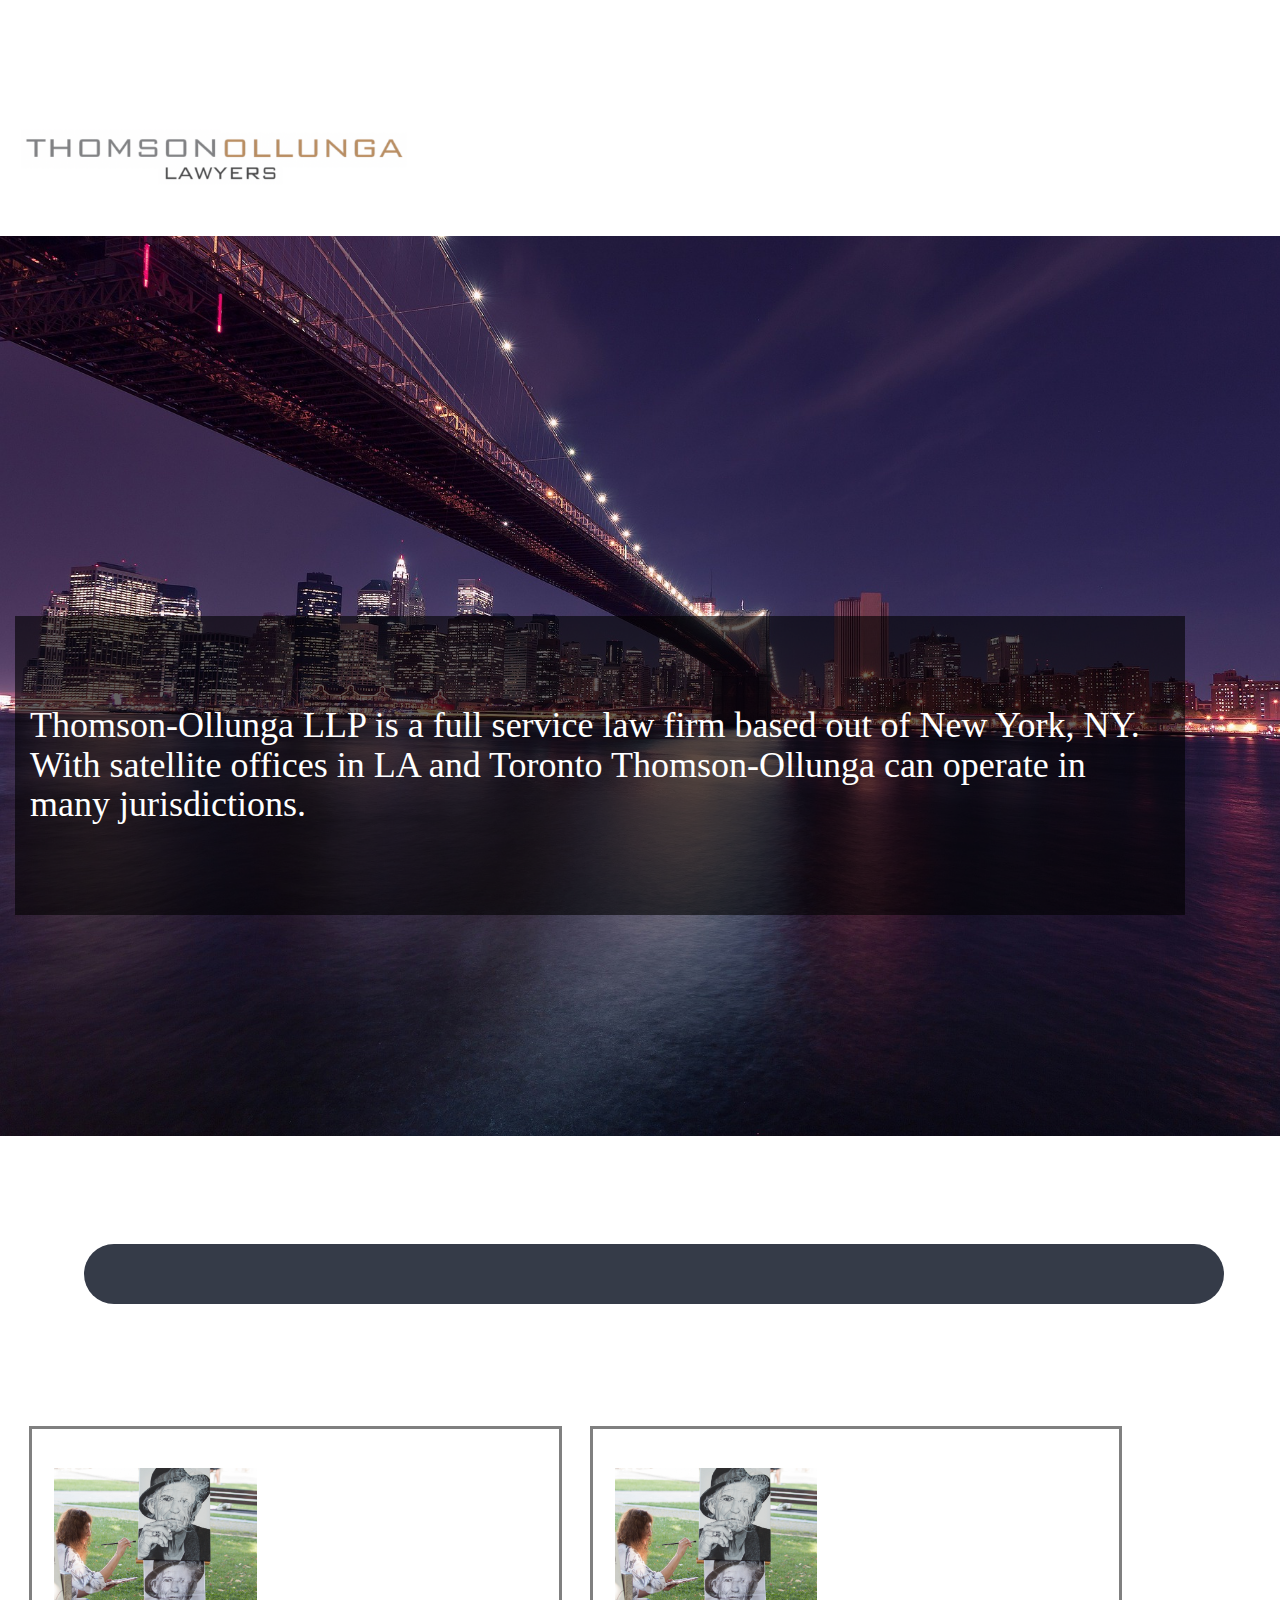
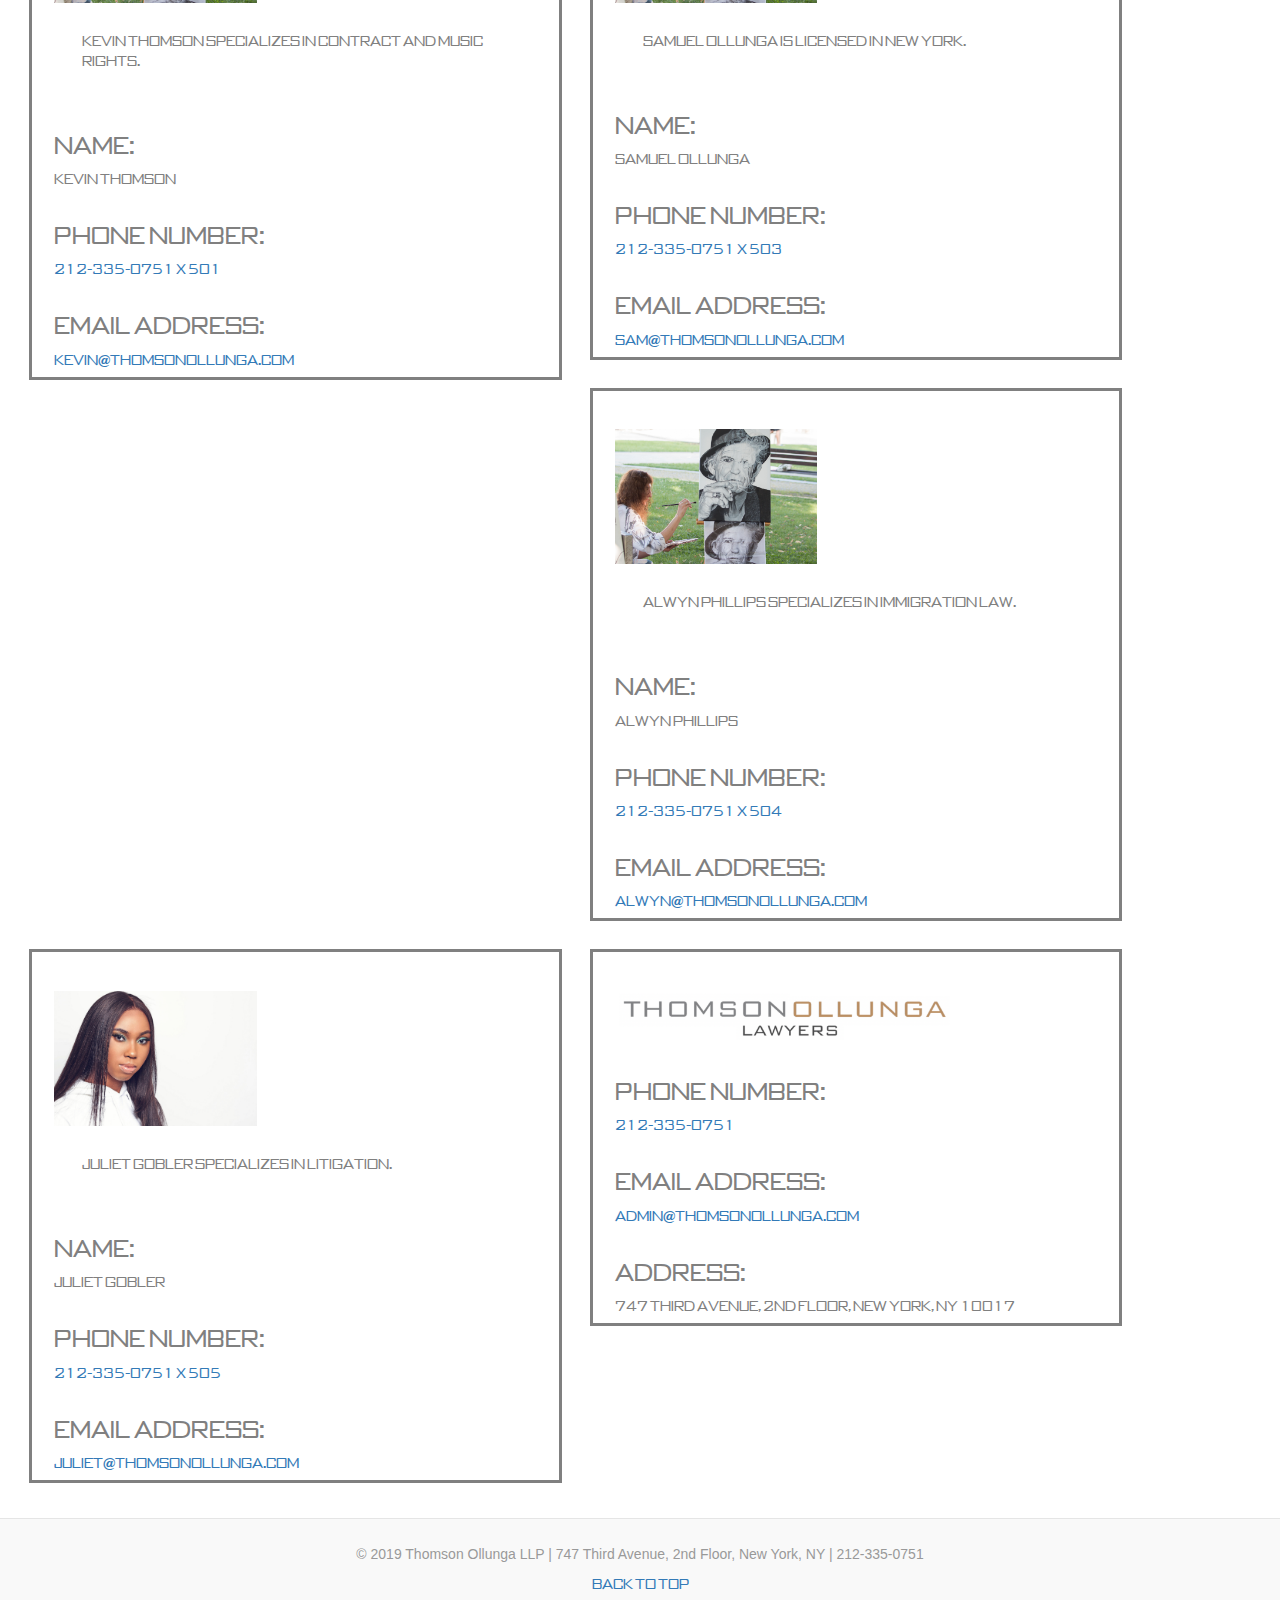
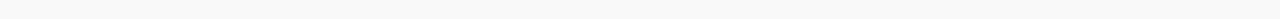
==== default.html @ 9f863176 "demo versions" ====
<!DOCTYPE html>
<html lang="en"><head>
    <meta charset="utf-8">
    <meta name="viewport" content="width=device-width, initial-scale=1, shrink-to-fit=no">
    <meta name="description" content="">
    <meta name="author" content="thomsonollunga llp">
    <title>TO LLP</title>


    <!-- Bootstrap core CSS -->
    <link href="./app/css/bootstrap.css" rel="stylesheet">

    <link rel="stylesheet" href="https://stackpath.bootstrapcdn.com/bootstrap/4.1.3/css/bootstrap.min.css" integrity="sha384-MCw98/SFnGE8fJT3GXwEOngsV7Zt27NXFoaoApmYm81iuXoPkFOJwJ8ERdknLPMO" crossorigin="anonymous">
    <link rel="stylesheet" href="https://use.fontawesome.com/releases/v5.5.0/css/all.css" integrity="sha384-B4dIYHKNBt8Bc12p+WXckhzcICo0wtJAoU8YZTY5qE0Id1GSseTk6S+L3BlXeVIU" crossorigin="anonymous">

    <!-- Custom styles for this template -->
    <link href="./app/css/site.css" rel="stylesheet">
    <link href="./app/css/fixed_navbar.css" rel="stylesheet">
    <link href="./app/css/searchbar.css" rel="stylesheet">
  </head>
  <body>
	<nav class="navbar fixed-top">
		<div class="container-fluid">
		    <div class="nav">
		    </div>
		</div>
        </nav>
    <main class="">
    	<div class="about default-background">
	</div>
	<div class="container contact">
		<div class="search_box_div">
			<div class="container h-100">
      				<div class="d-flex justify-content-center h-100">
        				<div class="searchbar">
        				  <input class="search_input" type="text" name="" placeholder="Search...">
        				  <a href="#" class="search_icon"><i class="fas fa-search"></i></a>
        				</div>
      				</div>
    			</div>
		</div>
		<div class="contacts_cards">
		</div>
	</div>
    </main>
    <footer class="blog-footer">
	    <p>© 2019 Thomson Ollunga LLP | 747 Third Avenue, 2nd Floor, New York, NY | 212-335-0751</p>
        <p>
          <a href="#">back to top</a>
        </p>
    </footer>
     <script src="https://ajax.googleapis.com/ajax/libs/jquery/3.3.1/jquery.min.js"></script>
     <script src="./app/js/elasticlunr.min.js"></script>
     <script src="./app/js/bootstrap.min.js"></script>
     <script src="./app/js/app.js"></script>

</body>
</html>
---- app/css/site.css ----
@font-face {
	font-family: "BankGothic";
	src: url("../fonts/bankgothic-regular.ttf");
}

.name_section{
	max-width: 50%;
}
.phone_number_section{
	max-width: 50%;
}
.email_address_section{
	max-width: 100%;
}
.search_box_div{
	padding: 12vh 0 12vh 0;
}
.contacts_cards > h1, div{
	color: grey;
}
.contact-card {
	border-style: solid;
	margin: 1em 1em 1em 1em;
}
@media screen and (max-device-width: 1200px){
	img.picture {
                height: 10vh;
                width: auto;
		margin-top: 2.25em;
        }
        img.picture.general-inquiries {
                max-height: 3vh;
        }
}
@media screen
	and (min-device-width:1600px){
	img.picture {
                max-height: 10vh;
                width: auto;
		margin-top: 2.25em;
        }
        img.picture.general-inquiries {
                max-height: 6vh;
        }
}
/* ----------- Non-Retina Screens ----------- */
@media screen 
  and (min-device-width: 1200px) 
  and (max-device-width: 1600px) 
  and (-webkit-min-device-pixel-ratio: 1) { 
	img.picture {
                max-height: 15vh;
                width: auto;
		margin-top: 2.25em;
	}
	img.picture.general-inquiries {
        	max-height: 6vh;
	}
}

/* ----------- Retina Screens ----------- */
@media screen 
  and (min-device-width: 1200px) 
  and (max-device-width: 1600px) 
  and (-webkit-min-device-pixel-ratio: 2)
  and (min-resolution: 192dpi) { 
	img.picture {
                max-height: 20vh;
                width: auto;
		margin-top: 2.25em;
        }
        img.picture.general-inquiries { 
                max-height: 12vh;
        }
}

.specialty {
	padding: 2em;
}
.contact_details_section {
	padding: 0.5em;
}
.brand {
    position: relative;
    left: 50%;
    display: block;
    transform: translateX(-50%);
}
.contact {
	margin-bottom: 1.5em;
}
.about-section {
	padding: 40vh 15px 10vh 15px;
	margin-right: auto;
	margin-left: 0px;
	margin-bottom: 10vh;
	color: white;
}
.about-section > h1 {
	padding: 10vh 15px 10vh 15px;
	background-color: rgba(0, 0, 0, 0.6);
}
.about {
	/*background-image:url("../images/new-york-city-336475_1920.jpg");*/
	/*background-image:url("../images/manhattan-336708_1920.jpg");*/
	/*background-image:url("../images/manhattan-407703_1920.jpg");*/
        background-repeat: no-repeat;
        background-size: cover;
}

.main-class {
	background-image:url("../images/new-york-city-336475_1920.jpg");
	background-repeat: no-repeat;
	background-size: cover;
}
/* stylelint-disable selector-list-comma-newline-after */
.content-with-padding {
  padding-bottom: 2em;
  padding-left:2em;
  padding-right:2em;
  padding-top:2em;
}
.heading-logo {
  height: 7vh;
  margin-top: 2vh;
}
.blog-header {
  line-height: 1;
  border-bottom: 1px solid #e5e5e5;
}

.blog-header-logo {
  font-family: "Playfair Display", Georgia, "Times New Roman", serif;
  font-size: 2.25rem;
}

.blog-header-logo:hover {
  text-decoration: none;
}

h1, h2, h3, h4, h5, h6 {
  font-family: "Playfair Display", Georgia, "Times New Roman", serif;
}

.display-4 {
  font-size: 2.5rem;
}
@media (min-width: 768px) {
  .display-4 {
    font-size: 3rem;
  }
}

.nav-scroller {
  position: relative; 
  z-index: 2;
  height: 2.75rem;
  overflow-y: hidden;
}

.nav-scroller .nav {
  display: -ms-flexbox;
  display: flex;
  -ms-flex-wrap: nowrap;
  flex-wrap: nowrap;
  padding-bottom: 1rem;
  margin-top: -1px;
  overflow-x: auto;
  text-align: center;
  white-space: nowrap;
  -webkit-overflow-scrolling: touch;
}

.nav-scroller .nav-link {
  padding-top: .75rem;
  padding-bottom: .75rem;
  font-size: .875rem;
}

.card-img-right {
  height: 100%;
  border-radius: 0 3px 3px 0;
}

.flex-auto {
  -ms-flex: 0 0 auto;
  flex: 0 0 auto;
}

.h-250 { height: 250px; }
@media (min-width: 768px) {
  .h-md-250 { height: 250px; }
}

/*
 * Blog name and description
 */
.blog-title {
  margin-bottom: 0;
  font-size: 2rem;
  font-weight: 400;
}
.blog-description {
  font-size: 1.1rem;
  color: #999;
}

@media (min-width: 40em) {
  .blog-title {
    font-size: 3.5rem;
  }
}

/* Pagination */
.blog-pagination {
  margin-bottom: 4rem;
}
.blog-pagination > .btn {
  border-radius: 2rem;
}

/*
 * Blog posts
 */
.blog-post {
  margin-bottom: 4rem;
}
.blog-post-title {
  margin-bottom: .25rem;
  font-size: 2.5rem;
}
.blog-post-meta {
  margin-bottom: 1.25rem;
  color: #999;
}

/*
 * Footer
 */
.blog-footer {
  padding: 2.5rem 0;
  color: #999;
  text-align: center;
  background-color: #f9f9f9;
  border-top: .05rem solid #e5e5e5;
}
.blog-footer p:last-child {
  margin-bottom: 0;
}
---- app/css/fixed_navbar.css ----
body {
  padding-top: 12vh;
  color: white;
  font-family: Arial;
}
.arial-font h1,span,h3,a {
  font-family: Arial;
}
body.bank-gothic  h1,span,h3,a{
  font-family: "BankGothic";
  font-weight:normal;
  font-style:normal;
}
.default-background {
	background-image:url("../images/new-york-city-336475_1920.jpg");
}
.background-1{
        background-image:url("../images/manhattan-336708_1920.jpg");
}
.background-2{
        background-image:url("../images/manhattan-407703_1920.jpg");
}
.navbar {
	background-color: white;
	height: 12vh;
	min-height:12vh;
}
---- app/css/searchbar.css ----
.searchbar{
    margin-bottom: auto;
    margin-top: auto;
    height: 60px;
    background-color: #353b48;
    border-radius: 30px;
    padding: 10px;
    }

    .search_input{
    color: white;
    border: 0;
    outline: 0;
    background: none;
    width: 0;
    caret-color:transparent;
    line-height: 40px;
    transition: width 0.4s linear;
    }

    .searchbar:hover > .search_input{
    padding: 0 10px;
    width: 450px;
    caret-color:red;
    transition: width 0.4s linear;
    }

    .searchbar:hover > .search_icon{
    background: white;
    color: #e74c3c;
    }

    .search_icon{
    height: 40px;
    width: 40px;
    float: right;
    display: flex;
    justify-content: center;
    align-items: center;
    border-radius: 50%;
    color:white;
    }
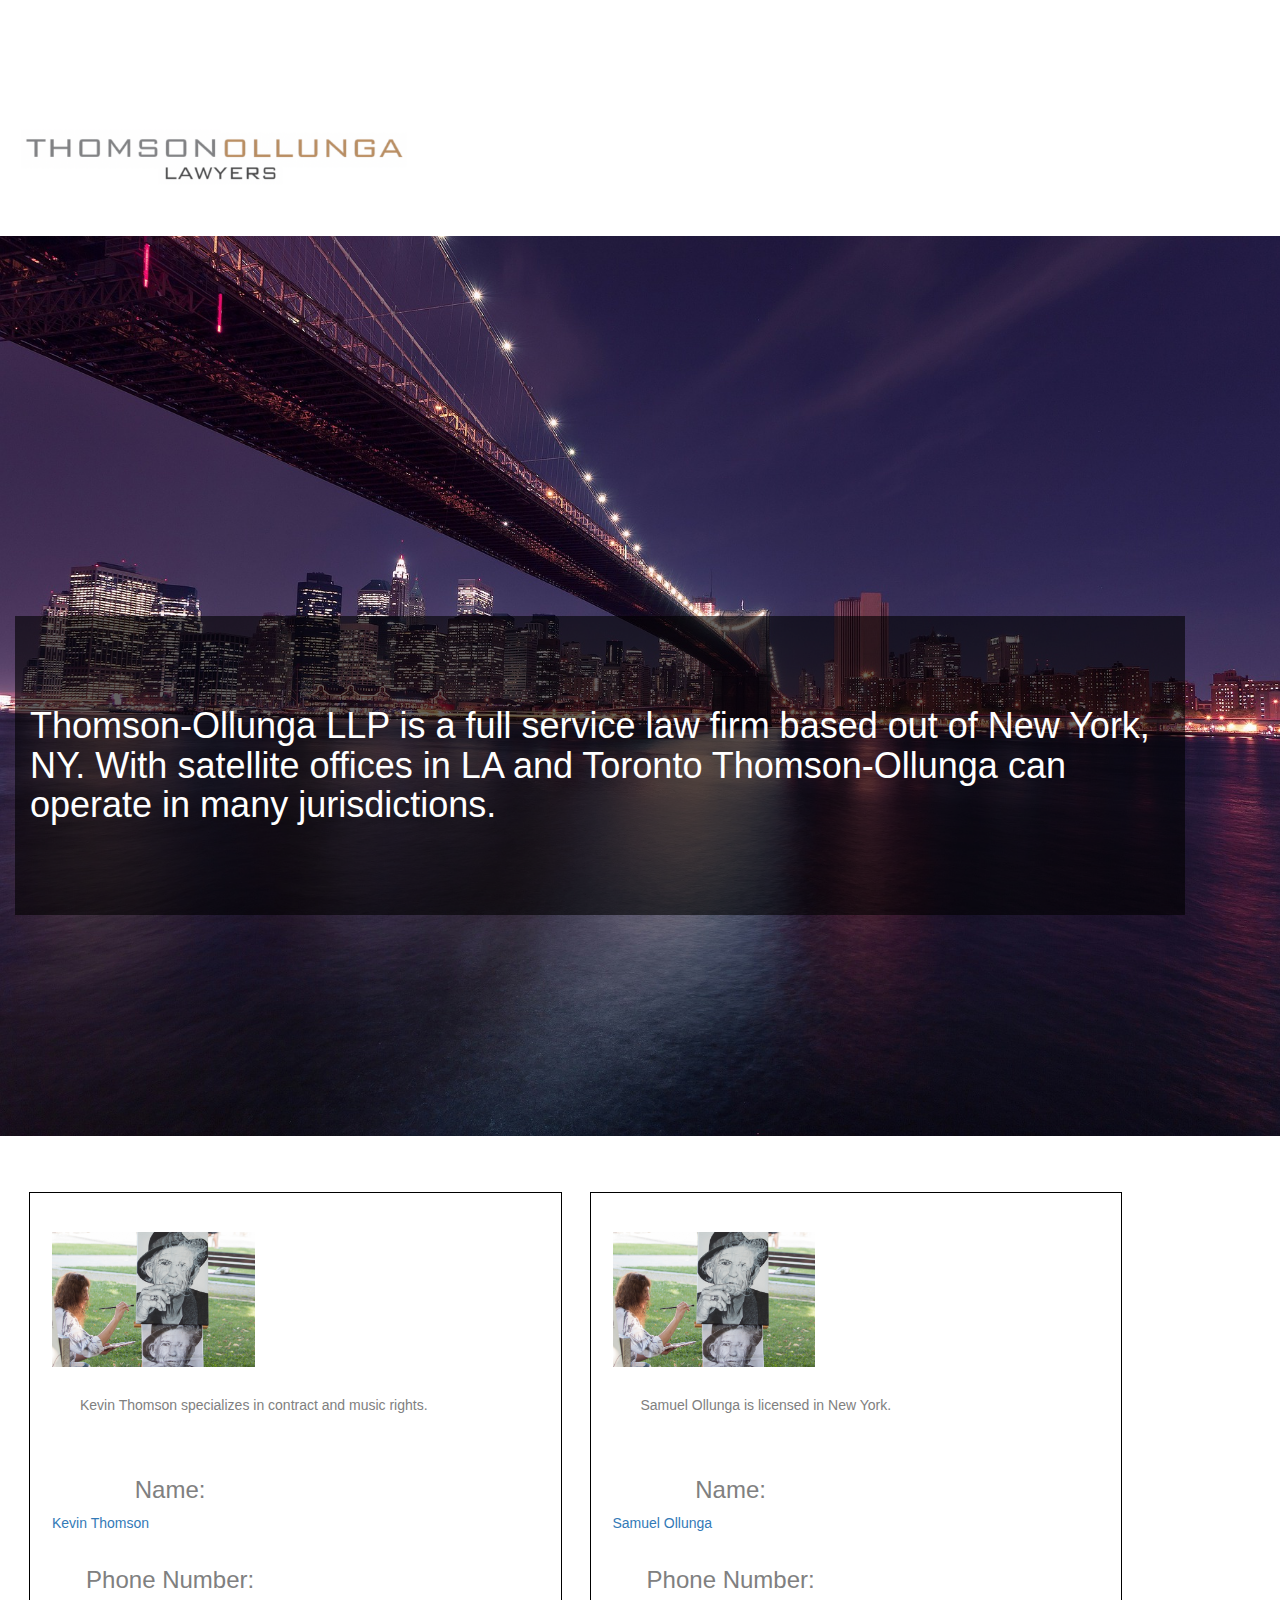
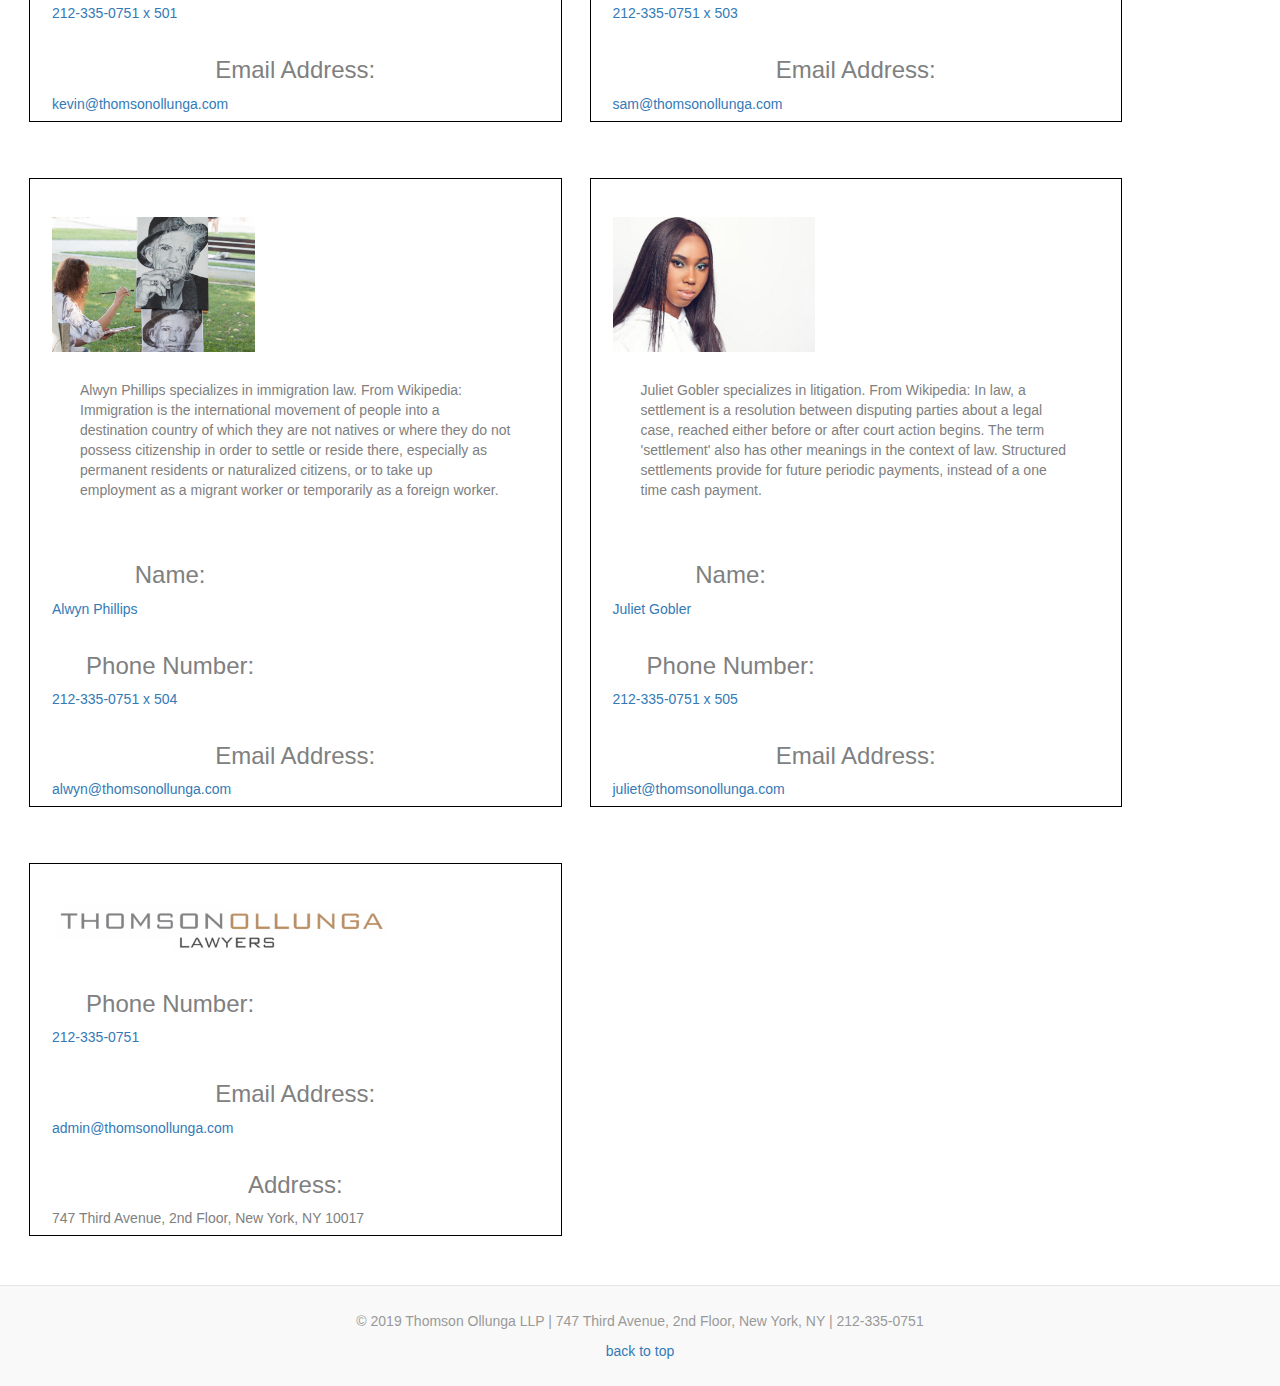
==== commit 99e01820: "removed search-bar, added increased spacing between cards" ====
--- a/default.html
+++ b/default.html
@@ -17,6 +17,7 @@
     <link href="./app/css/site.css" rel="stylesheet">
     <link href="./app/css/fixed_navbar.css" rel="stylesheet">
     <link href="./app/css/searchbar.css" rel="stylesheet">
+    <link href="./app/css/contact-card.css" rel="stylesheet">
   </head>
   <body>
 	<nav class="navbar fixed-top">
@@ -29,16 +30,6 @@
     	<div class="about default-background">
 	</div>
 	<div class="container contact">
-		<div class="search_box_div">
-			<div class="container h-100">
-      				<div class="d-flex justify-content-center h-100">
-        				<div class="searchbar">
-        				  <input class="search_input" type="text" name="" placeholder="Search...">
-        				  <a href="#" class="search_icon"><i class="fas fa-search"></i></a>
-        				</div>
-      				</div>
-    			</div>
-		</div>
 		<div class="contacts_cards">
 		</div>
 	</div>
@@ -53,6 +44,5 @@
      <script src="./app/js/elasticlunr.min.js"></script>
      <script src="./app/js/bootstrap.min.js"></script>
      <script src="./app/js/app.js"></script>
-
 </body>
 </html>
--- a/app/css/site.css
+++ b/app/css/site.css
@@ -1,8 +1,3 @@
-@font-face {
-	font-family: "BankGothic";
-	src: url("../fonts/bankgothic-regular.ttf");
-}
-
 .name_section{
 	max-width: 50%;
 }
@@ -18,10 +13,17 @@
 .contacts_cards > h1, div{
 	color: grey;
 }
-.contact-card {
+/*
+ * .contact-card {
 	border-style: solid;
 	margin: 1em 1em 1em 1em;
 }
+*/
+	/*
+.cc-noborder {
+	border-style: none;
+}
+*/
 @media screen and (max-device-width: 1200px){
 	img.picture {
                 height: 10vh;
@@ -87,6 +89,7 @@
     transform: translateX(-50%);
 }
 .contact {
+	margin-top: 2em;
 	margin-bottom: 1.5em;
 }
 .about-section {
@@ -128,20 +131,21 @@
   line-height: 1;
   border-bottom: 1px solid #e5e5e5;
 }
-
+/*
 .blog-header-logo {
   font-family: "Playfair Display", Georgia, "Times New Roman", serif;
   font-size: 2.25rem;
 }
+*/
 
 .blog-header-logo:hover {
   text-decoration: none;
 }
-
+/*
 h1, h2, h3, h4, h5, h6 {
   font-family: "Playfair Display", Georgia, "Times New Roman", serif;
 }
-
+*/
 .display-4 {
   font-size: 2.5rem;
 }
--- a/app/css/fixed_navbar.css
+++ b/app/css/fixed_navbar.css
@@ -1,15 +1,11 @@
 body {
   padding-top: 12vh;
   color: white;
-  font-family: Arial;
 }
 .arial-font h1,span,h3,a {
   font-family: Arial;
-}
-body.bank-gothic  h1,span,h3,a{
-  font-family: "BankGothic";
-  font-weight:normal;
-  font-style:normal;
+  font-weight: normal;
+  font-style: normal;
 }
 .default-background {
 	background-image:url("../images/new-york-city-336475_1920.jpg");
--- a/app/css/contact-card.css
+++ b/app/css/contact-card.css
@@ -0,0 +1,18 @@
+.contact-card{
+	border-style: solid;
+	border-width: thin;
+	border-color: black;
+	margin: 2em 1em 2em 1em;
+}
+.cc-noborder {
+        border-style: none;
+}
+.h1-center-aligned {
+	text-align: center;
+}
+h3 {
+	text-align: center;	
+}
+.span-center-aligned {
+	text-align: center;
+}
